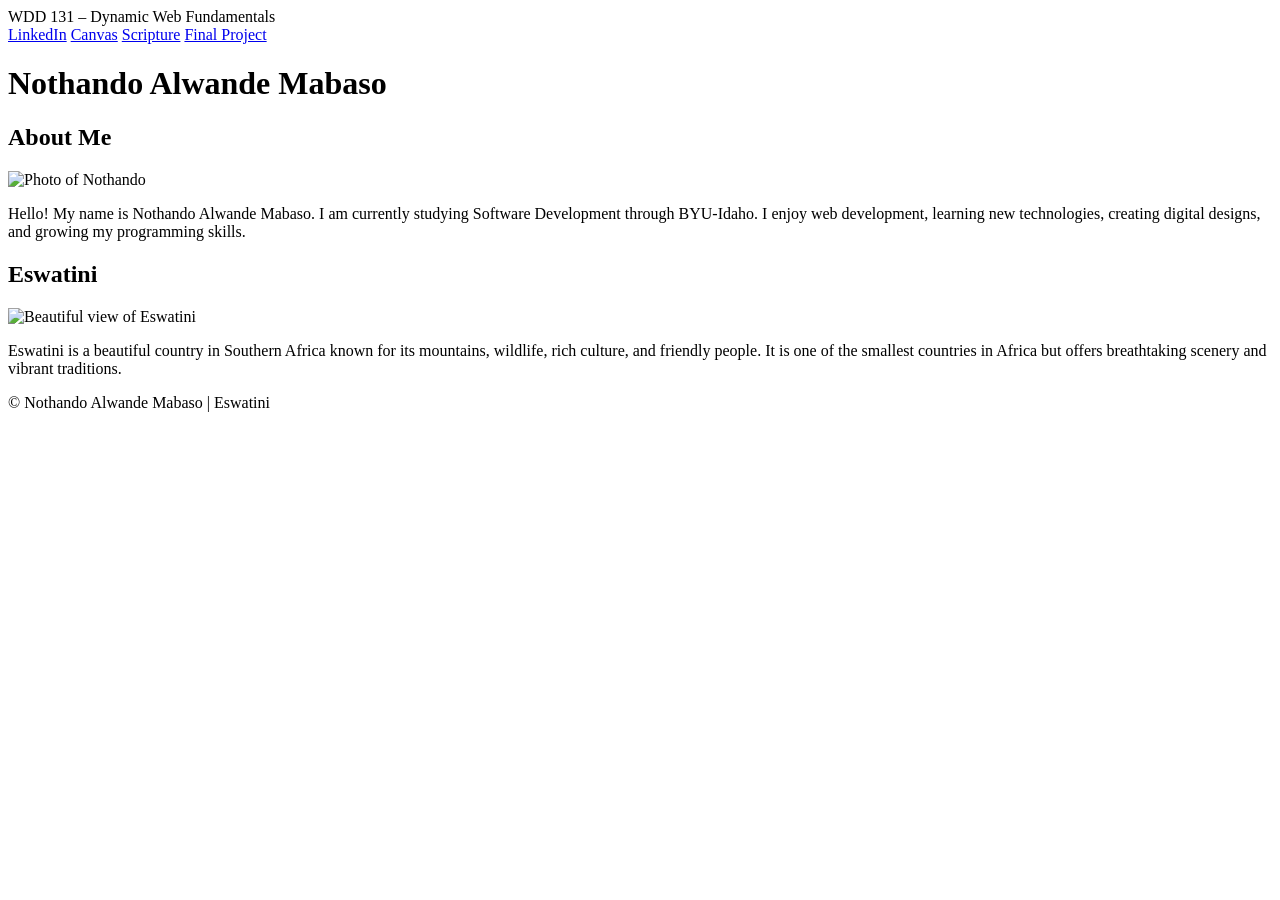
==== index.html @ 972276e5 "Add initial HTML structure for personal website" ====
<!DOCTYPE html>
<html lang="en">
<head>
    <meta charset="UTF-8">
    <meta name="viewport" content="width=device-width, initial-scale=1.0">

    <title>WDD 131 – Dynamic Web Fundamentals – Nothando Alwande Mabaso</title>

    <meta name="description" content="WDD 131 – Dynamic Web Fundamentals. Nothando Mabaso. HTML, CSS, JavaScript, web development.">
    <meta name="author" content="Nothando Mabaso">

    <link rel="stylesheet" href="styles/base.css">

    <link rel="preconnect" href="https://fonts.googleapis.com">
    <link rel="preconnect" href="https://fonts.gstatic.com" crossorigin>
    <link href="https://fonts.googleapis.com/css2?family=Poppins:wght@300;500;700&family=Roboto&display=swap" rel="stylesheet">

    <script src="scripts/getdates.js" defer></script>
</head>

<body>

<header>

    <span id="course-title">
        WDD 131 – Dynamic Web Fundamentals
    </span>

    <nav>
        <a href="https://www.linkedin.com/" target="_blank">LinkedIn</a>

        <a href="https://byupw.instructure.com/" target="_blank">Canvas</a>

        <a href="https://www.churchofjesuschrist.org/study/scriptures/bofm/1-ne/3?lang=eng&id=p7#p7" target="_blank">Scripture</a>

        <a href="#">Final Project</a>
    </nav>

</header>

<main>

<h1>Nothando Alwande Mabaso</h1>

<section class="card">

<h2>About Me</h2>

<img src="images/profile.jpg" alt="Photo of Nothando">

<p>
Hello! My name is Nothando Alwande Mabaso. I am currently studying Software Development through BYU-Idaho. I enjoy web development, learning new technologies, creating digital designs, and growing my programming skills.
</p>

</section>

<section class="card">

<h2>Eswatini</h2>

<img src="images/country.jpg" alt="Beautiful view of Eswatini">

<p>
Eswatini is a beautiful country in Southern Africa known for its mountains, wildlife, rich culture, and friendly people. It is one of the smallest countries in Africa but offers breathtaking scenery and vibrant traditions.
</p>

</section>

</main>

<footer>

<p>
&copy;
<span id="currentyear"></span>
Nothando Alwande Mabaso | Eswatini
</p>

<p id="lastModified"></p>

</footer>

</body>
</html>
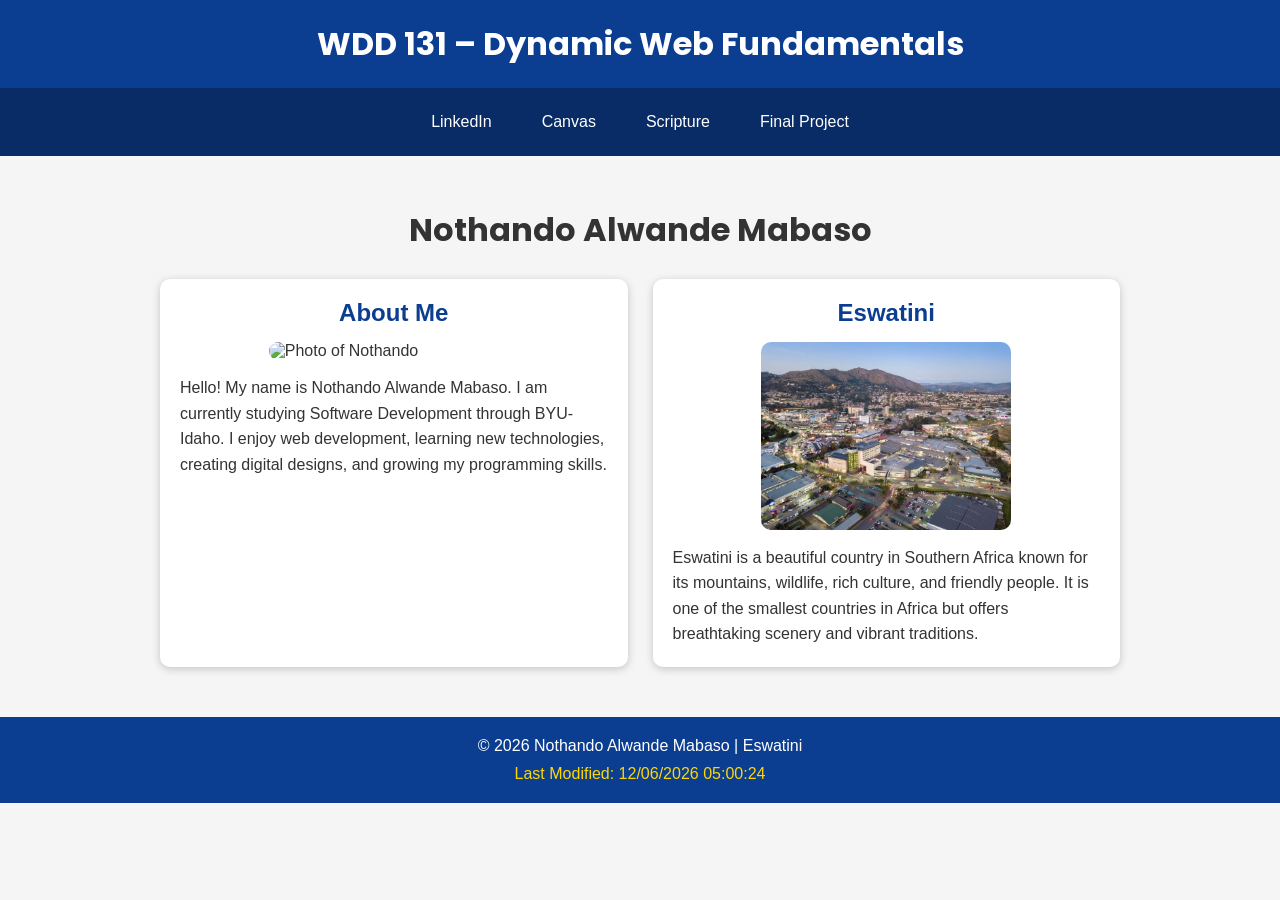
==== commit b8fd3ade: "Update index.html" ====
--- a/index.html
+++ b/index.html
@@ -46,7 +46,7 @@
 
 <h2>About Me</h2>
 
-<img src="images/profile.jpg" alt="Photo of Nothando">
+<img src="profile.jpg" alt="Photo of Nothando">
 
 <p>
 Hello! My name is Nothando Alwande Mabaso. I am currently studying Software Development through BYU-Idaho. I enjoy web development, learning new technologies, creating digital designs, and growing my programming skills.
@@ -58,7 +58,7 @@
 
 <h2>Eswatini</h2>
 
-<img src="images/country.jpg" alt="Beautiful view of Eswatini">
+<img src="country.jpg" alt="Beautiful view of Eswatini">
 
 <p>
 Eswatini is a beautiful country in Southern Africa known for its mountains, wildlife, rich culture, and friendly people. It is one of the smallest countries in Africa but offers breathtaking scenery and vibrant traditions.
--- a/styles/base.css
+++ b/styles/base.css
@@ -0,0 +1,116 @@
+*{
+    margin:0;
+    padding:0;
+    box-sizing:border-box;
+}
+
+body{
+    font-family:'Roboto',sans-serif;
+    background:#f5f5f5;
+    color:#333;
+}
+
+header{
+    background:#0b3d91;
+    color:white;
+}
+
+#course-title{
+    display:block;
+    text-align:center;
+    font-family:'Poppins',sans-serif;
+    font-size:2rem;
+    padding:20px;
+    font-weight:bold;
+}
+
+nav{
+    display:flex;
+    justify-content:center;
+    gap:30px;
+    background:#092c66;
+    padding:15px;
+}
+
+nav a{
+    color:white;
+    text-decoration:none;
+    padding:10px;
+    transition:0.3s;
+}
+
+nav a:hover{
+    background:white;
+    color:#092c66;
+    border-radius:5px;
+}
+
+main{
+    max-width:1000px;
+    margin:30px auto;
+    display:grid;
+    grid-template-columns:1fr 1fr;
+    gap:25px;
+    padding:20px;
+}
+
+main h1{
+    grid-column:1/3;
+    text-align:center;
+    font-family:'Poppins',sans-serif;
+}
+
+.card{
+    background:white;
+    border-radius:10px;
+    padding:20px;
+    box-shadow:0 2px 8px rgba(0,0,0,.2);
+}
+
+.card h2{
+    text-align:center;
+    margin-bottom:15px;
+    color:#0b3d91;
+}
+
+.card img{
+    width:100%;
+    max-width:250px;
+    display:block;
+    margin:auto;
+    border-radius:10px;
+}
+
+.card p{
+    margin-top:15px;
+    line-height:1.6;
+}
+
+footer{
+    background:#0b3d91;
+    color:white;
+    text-align:center;
+    padding:20px;
+}
+
+#lastModified{
+    margin-top:10px;
+    color:#ffd700;
+}
+
+@media(max-width:768px){
+
+main{
+grid-template-columns:1fr;
+}
+
+main h1{
+grid-column:1;
+}
+
+nav{
+flex-direction:column;
+align-items:center;
+}
+
+}
